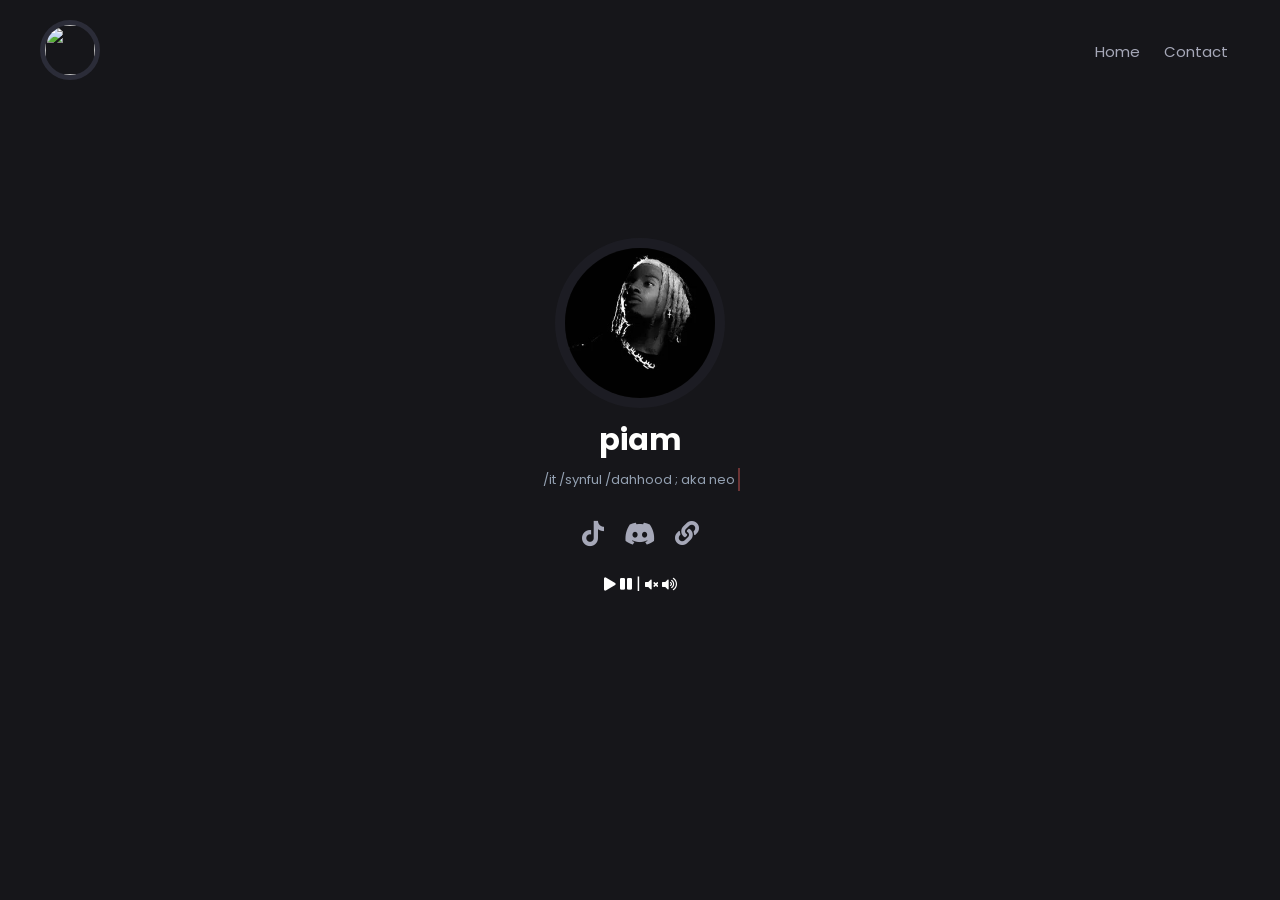
==== index.html @ 738a36f8 "Add files via upload" ====
<!DOCTYPE html>
<html lang="en">

<head>

    <!-- Meta Tags -->
    <meta charset="utf-8">
    <link rel="icon" href="https://cdn.discordapp.com/attachments/1036337627026169946/1106968586314068100/New_Project.png" type="image/png" />
    <meta http-equiv="X-UA-Compatible" content="IE=edge">
    <meta name="viewport" content="width=device-width, initial-scale=1.0">
    <script src="./js/jquery-3.1.1.min.js "></script>
    <script src="./js/randomvid.js"></script>
    <script src="./js/youtube.js"></script>
    <script src="./js/youtube-api.js"></script>
    <script src="./js/sweetalert2.js"></script>
    <script src="./js/discord.js"></script>

    <!-- Title -->
    <title>piam#0001</title>

    <!-- Css -->
    <link rel="stylesheet" href="assets/css/style.css">
    <link rel="icon" href="assets/imgs/icon.ico">


    <!-- Javascript -->

    <!-- Fonts -->
    <script>
        document.write(`<iframe id="video" src="https://www.youtube.com/embed/${video[randVid].id}" frameborder="0" allow="autoplay"></iframe>`);
    </script>
    <div id="wrapper">
        <div id="container">
            <link rel="stylesheet" href="https://cdnjs.cloudflare.com/ajax/libs/font-awesome/5.15.2/css/all.min.css" integrity="sha512-HK5fgLBL+xu6dm/Ii3z4xhlSUyZgTT9tuc/hSrtw6uzJOvgRr2a9jyxxT1ely+B+xFAmJKVSTbpM/CuL7qxO8w==" crossorigin="anonymous">
            <script src='https://kit.fontawesome.com/a076d05399.js' crossorigin='anonymous'></script>

</head>

<body>
    <header>
        <nav>
            <div class="header_logo">
                <img src="https://cdn.discordapp.com/icons/1036337205590904832/a2e2645a46d60d0ebe1fec7838b45dc9.webp" alt="" srcset="">

            </div>
            <div class="header_links">
                <ul class="nav_links">
                    <li class="nav_link"><a href="https://piamsden.com/">Home</a></li>
                    <!-- <li class="nav_link"><a href="#">Shop</a></li> -->
                    <li class="nav_link"><a target="_blank" href="https://discord.com/users/610140494697332766">Contact</a></li>
                </ul>
            </div>
        </nav>
    </header>
    <section class="contact-section bg-black" id="contact">
        <script type="text/javascript" src="/js/dick.js"></script>
        <section class="main">
            <img src="assets/imgs/piam.png" alt="" srcset="">
            <span>piam</span>
            <p>/it /synful /dahhood ; aka neo</p>
            <ul>
                <li><a target="_blank" href="https://www.tiktok.com/@piaamm"><i class="fab fa-tiktok"></i></a></li>
                <li><a target="_blank" href="https://discord.gg/it"><i class="fab fa-discord"></i></a></li>
                <li><a target="_blank" href="https://www.roblox.com/users/339443329/profile"><i style='font-size:24px' class='fa'>&#xf0c1;</i>               </a></li>                <br>
            </ul>
            <div class="media-controls.">
                <button class="button play" onclick="playvid();"></button>
                <button class="button pause" onclick="pausevid();"></button> |
                <button class="button mute" onclick="mutevid();"></button>
                <button class="button unmute" onclick="unmutevid();"></button>
            </div>
        </section>
</body>

</html>
---- assets/css/style.css ----
@import url('https://fonts.googleapis.com/css2?family=Poppins&display=swap');
@import url('https://fonts.googleapis.com/css2?family=Roboto&display=swap');
@import url('https://fonts.googleapis.com/css2?family=Montserrat:wght@300&display=swap');
*,
*::before,
*::after {
    padding: 0;
    margin: 0;
    scroll-behavior: smooth;
}

body {
    background-color: #16161a;
    color: #fff;
    font-family: "Poppins", sans-serif;
}

p {
    font-size: 2em;
    padding: .1em;
    margin: 5px 0;
    color: var(--text-primary);
    width: 300px;
}

/* Nav Bar */

header nav {
    display: flex;
    flex-direction: row;
    align-items: center;
    justify-content: space-between;
    padding: 20px 40px;
    animation: fadeInDown .8s;
}

header nav .header_links ul {
    display: flex;
    flex-wrap: wrap;
    flex-direction: row;
}

header nav .header_links ul li,
section.main ul li {
    list-style-type: none;
}

header nav .header_links ul li a {
    outline: none;
    text-decoration: none;
    color: #a6a8b8;
    padding: 5px 12px;
    transition: 0.3s all;
    font-size: 15px;
}

header nav .header_links ul li a:hover {
    color: white;
}

header nav .header_logo img {
    width: 50px;
    height: 50px;
    border-radius: 100%;
    object-fit: cover;
    border: 5px solid #3b3d4e93;
    cursor: pointer;
}

/* Responsive nav bar */

@media only screen and (max-width: 630px) {
    header nav {
        display: flex;
        flex-direction: column;
    }
    header nav .header_logo {
        margin-bottom: 20px;
    }
}

@media only screen and (max-width: 320px) {
    header nav .header_links ul {
        display: flex;
        justify-content: center;
        text-align: center;
        align-items: center;
        flex-direction: row;
        flex-wrap: wrap;
    }
}

/* Main */

section.main {
    display: flex;
    flex-direction: column;
    align-items: center;
    justify-content: center;
    text-align: center;
    min-height: 70vh;
    animation: fadeInUp .8s;
}

section.main img {
    width: 150px;
    height: 150px;
    border-radius: 100%;
    object-fit: cover;
    border: 10px solid #21222b93;
    cursor: pointer;
    margin-bottom: 10px;
}

section.main span {
    color: #fffffe;
    font-size: 30px;
    font-weight: bold;
}

section.main p {
    position: relative;
    top: 50%;
    border-right: 2px solid rgba(138, 63, 63, 0.75);
    white-space: nowrap;
    overflow: hidden;
    color: #94a1b2;
    font-size: 13px;
    animation: typewriter 4s steps(46) 1s 1 normal both, blinkTextCursor 530ms steps(46) infinite normal;
}

section.main ul {
    display: flex;
    flex-direction: row;
    align-items: center;
    justify-content: center;
    text-align: center;
}

section.main ul li a {
    color: #a6a8b8;
    display: flex;
    text-decoration: none;
    margin: 20px 5px;
    font-size: 25px;
    padding: 5px;
    transition: 0.2s all;
}

section.main ul li a:hover {
    transition: 0.2s all;
    color: #fff;
}

@keyframes typewriter {
    from {
        width: 0;
    }
    to {
        width: 15em;
    }
}

@keyframes blinkTextCursor {
    from {
        border-right-color: rgba(255, 255, 255, .75);
    }
    to {
        border-right-color: transparent;
    }
}

@keyframes fadeInUp {
    from {
        transform: translate3d(0, 150px, 0)
    }
    to {
        transform: translate3d(0, 0, 0);
        opacity: 1
    }
}

@keyframes fadeInDown {
    from {
        transform: translate3d(0, -150px, 0)
    }
    to {
        transform: translate3d(0, 0, 0);
        opacity: 1
    }
}

.media-controls {
    margin-top: 5%;
    animation: fadein-bottom 3s;
    -moz-animation: fadein-bottom 3s;
    -webkit-animation: fadein-bottom 3s;
    -o-animation: fadein-bottom 3s;
}

.button {
    background-color: transparent;
    background-repeat: no-repeat;
    border: none;
    cursor: pointer;
    overflow: hidden;
    outline: none;
    color: white;
    transition: transform 0.5s, color 0.5s;
}

.button:hover {
    color: var(--text-highlighted);
    -ms-transform: scale(1.25);
    -webkit-transform: scale(1.25);
    transform: scale(1.25);
}

.animation-hover {
    transition: color 0.25s;
}

.animation-hover:hover {
    color: var(--bg-primary);
}

.play::before {
    font-family: "Font Awesome 5 Free";
    font-weight: 1000;
    content: "\f04b";
}

.pause::before {
    font-family: "Font Awesome 5 Free";
    font-weight: 900;
    content: "\f04c";
}

.mute::before {
    font-family: "Font Awesome 5 Free";
    font-weight: 900;
    content: "\f6a9";
}

.unmute::before {
    font-family: "Font Awesome 5 Free";
    font-weight: 900;
    content: "\f028";
}

iframe {
    position: absolute;
    top: 0;
    left: 0;
    width: 0%;
    height: 0%;
    pointer-events: none;
}

.bottom {
    font-size: 10px;
    color: var(--text-subrayado);
    position: relative;
    top: 33vh;
    font-family: 'Montserrat', sans-serif;
    animation: fadein-bottom 3s;
    -moz-animation: fadein-bottom 3s;
    -webkit-animation: fadein-bottom 3s;
    -o-animation: fadein-bottom 3s;
}

.text {
    font-size: 19px;
    color: var(--text-subrayado);
}

.swal2-title,
.swal2-html-container {
    font-family: 'Montserrat', sans-serif;
    color: white !important;
}

.fa-discord::hover {
    font-weight: 900;
}

#volumeVideo {
    font-size: 10px;
    color: var(--text-subrayado);
    position: relative;
    top: 40;
}
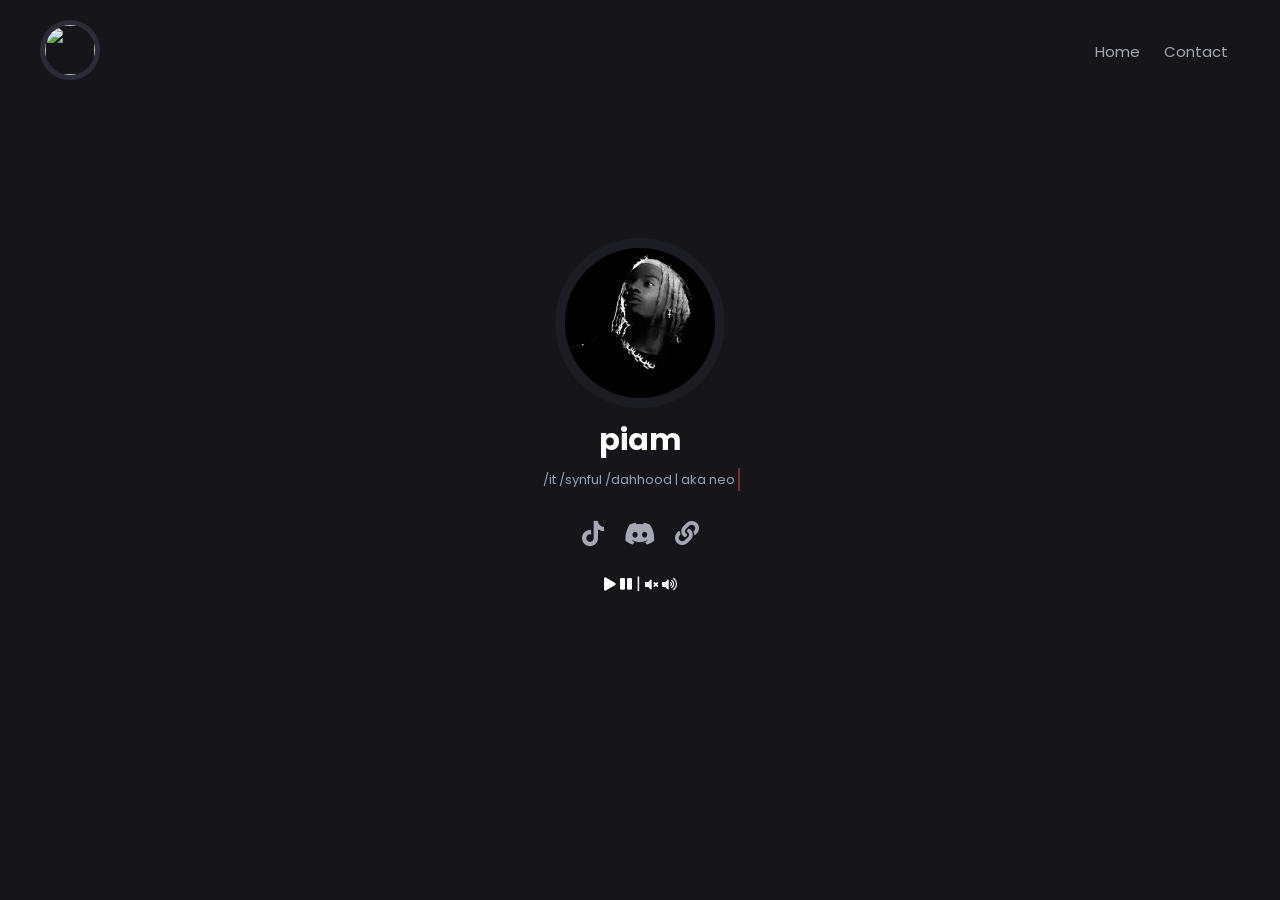
==== commit 52c0a55c: "Update index.html" ====
--- a/index.html
+++ b/index.html
@@ -57,7 +57,7 @@
         <section class="main">
             <img src="assets/imgs/piam.png" alt="" srcset="">
             <span>piam</span>
-            <p>/it /synful /dahhood ; aka neo</p>
+            <p>/it /synful /dahhood | aka neo</p>
             <ul>
                 <li><a target="_blank" href="https://www.tiktok.com/@piaamm"><i class="fab fa-tiktok"></i></a></li>
                 <li><a target="_blank" href="https://discord.gg/it"><i class="fab fa-discord"></i></a></li>
@@ -72,4 +72,4 @@
         </section>
 </body>
 
-</html>+</html>
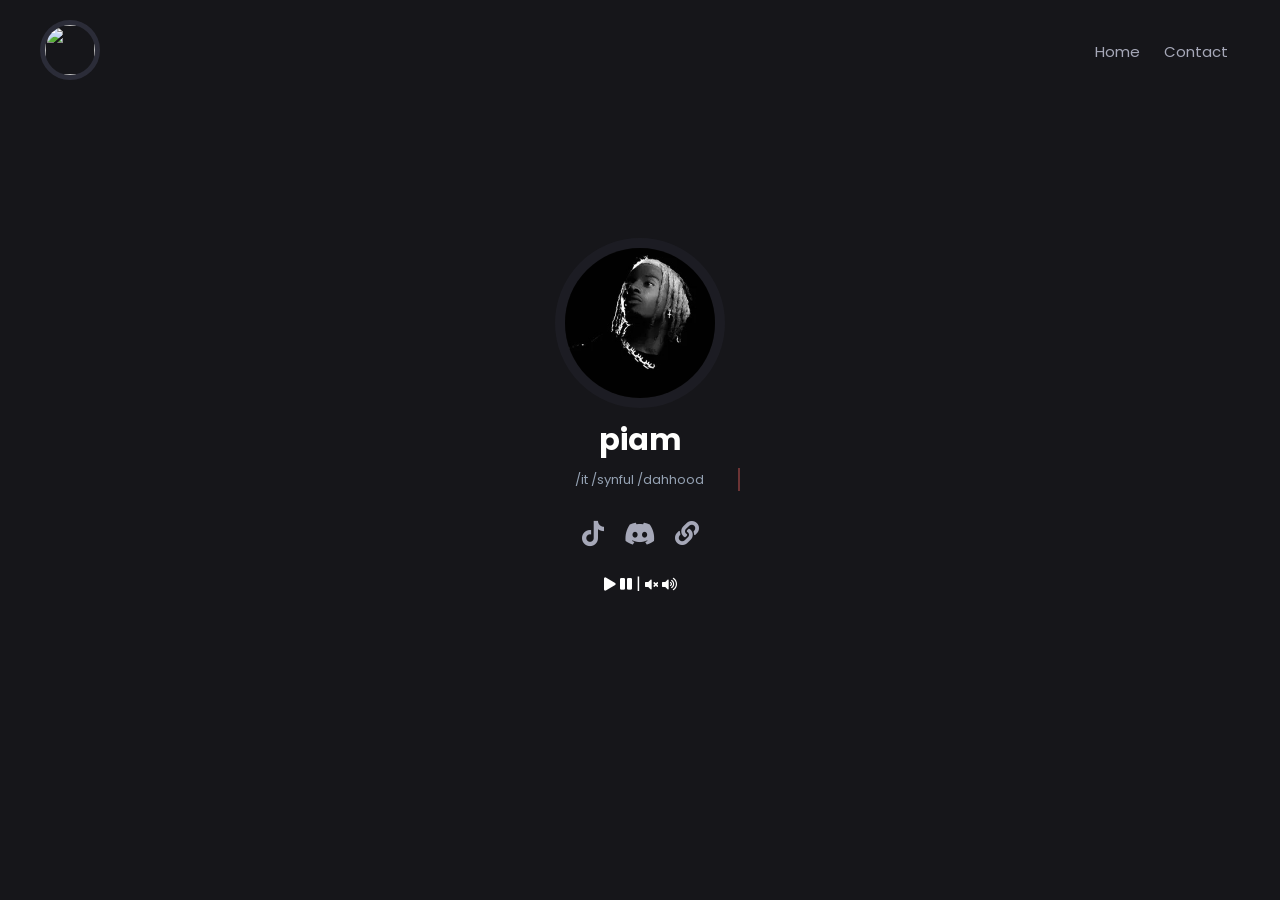
==== commit 4d90c8d7: "Update index.html" ====
--- a/index.html
+++ b/index.html
@@ -53,11 +53,11 @@
         </nav>
     </header>
     <section class="contact-section bg-black" id="contact">
-        <script type="text/javascript" src="/js/dick.js"></script>
+        <script type="text/javascript" src="js/dick.js"></script>
         <section class="main">
             <img src="assets/imgs/piam.png" alt="" srcset="">
             <span>piam</span>
-            <p>/it /synful /dahhood | aka neo</p>
+            <p>/it /synful /dahhood</p>
             <ul>
                 <li><a target="_blank" href="https://www.tiktok.com/@piaamm"><i class="fab fa-tiktok"></i></a></li>
                 <li><a target="_blank" href="https://discord.gg/it"><i class="fab fa-discord"></i></a></li>
